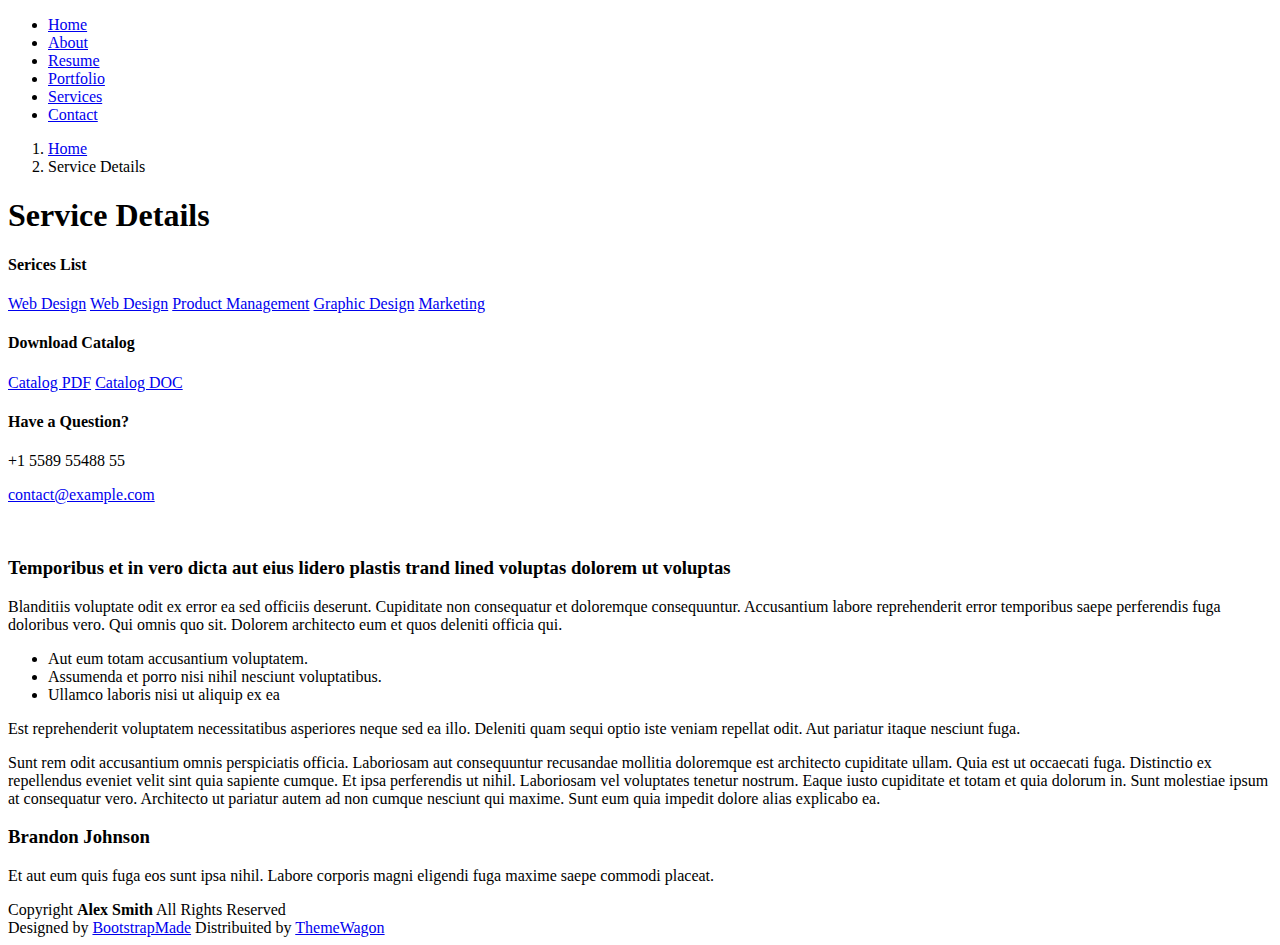
==== service-details.html @ 4b124d33 "Add files via upload" ====
<!DOCTYPE html>
<html lang="en">

<head>
  <meta charset="utf-8">
  <meta content="width=device-width, initial-scale=1.0" name="viewport">
  <title>Service Details - MyResume Bootstrap Template</title>
  <meta content="" name="description">
  <meta content="" name="keywords">

  <!-- Favicons -->
  <link href="assets/img/favicon.png" rel="icon">
  <link href="assets/img/apple-touch-icon.png" rel="apple-touch-icon">

  <!-- Fonts -->
  <link href="https://fonts.googleapis.com" rel="preconnect">
  <link href="https://fonts.gstatic.com" rel="preconnect" crossorigin>
  <link href="https://fonts.googleapis.com/css2?family=Roboto:ital,wght@0,100;0,300;0,400;0,500;0,700;0,900;1,100;1,300;1,400;1,500;1,700;1,900&family=Poppins:ital,wght@0,100;0,200;0,300;0,400;0,500;0,600;0,700;0,800;0,900;1,100;1,200;1,300;1,400;1,500;1,600;1,700;1,800;1,900&family=Raleway:ital,wght@0,100;0,200;0,300;0,400;0,500;0,600;0,700;0,800;0,900;1,100;1,200;1,300;1,400;1,500;1,600;1,700;1,800;1,900&display=swap" rel="stylesheet">

  <!-- Vendor CSS Files -->
  <link href="assets/vendor/bootstrap/css/bootstrap.min.css" rel="stylesheet">
  <link href="assets/vendor/bootstrap-icons/bootstrap-icons.css" rel="stylesheet">
  <link href="assets/vendor/aos/aos.css" rel="stylesheet">
  <link href="assets/vendor/glightbox/css/glightbox.min.css" rel="stylesheet">
  <link href="assets/vendor/swiper/swiper-bundle.min.css" rel="stylesheet">

  <!-- Main CSS File -->
  <link href="assets/css/main.css" rel="stylesheet">

  <!-- =======================================================
  * Template Name: MyResume
  * Template URL: https://bootstrapmade.com/free-html-bootstrap-template-my-resume/
  * Updated: Jun 29 2024 with Bootstrap v5.3.3
  * Author: BootstrapMade.com
  * License: https://bootstrapmade.com/license/
  ======================================================== -->
</head>

<body class="service-details-page">

  <header id="header" class="header d-flex flex-column justify-content-center">

    <i class="header-toggle d-xl-none bi bi-list"></i>

    <nav id="navmenu" class="navmenu">
      <ul>
        <li><a href="#hero"><i class="bi bi-house navicon"></i><span>Home</span></a></li>
        <li><a href="#about"><i class="bi bi-person navicon"></i><span>About</span></a></li>
        <li><a href="#resume"><i class="bi bi-file-earmark-text navicon"></i><span>Resume</span></a></li>
        <li><a href="#portfolio"><i class="bi bi-images navicon"></i><span>Portfolio</span></a></li>
        <li><a href="#services"><i class="bi bi-hdd-stack navicon"></i><span>Services</span></a></li>
        <li><a href="#contact"><i class="bi bi-envelope navicon"></i><span>Contact</span></a></li>
      </ul>
    </nav>

  </header>

  <main class="main">

    <!-- Page Title -->
    <div class="page-title" data-aos="fade">
      <div class="container">
        <nav class="breadcrumbs">
          <ol>
            <li><a href="index.html">Home</a></li>
            <li class="current">Service Details</li>
          </ol>
        </nav>
        <h1>Service Details</h1>
      </div>
    </div><!-- End Page Title -->

    <!-- Service Details Section -->
    <section id="service-details" class="service-details section">

      <div class="container">

        <div class="row gy-5">

          <div class="col-lg-4" data-aos="fade-up" data-aos-delay="100">

            <div class="service-box">
              <h4>Serices List</h4>
              <div class="services-list">
                <a href="#" class="active"><i class="bi bi-arrow-right-circle"></i><span>Web Design</span></a>
                <a href="#"><i class="bi bi-arrow-right-circle"></i><span>Web Design</span></a>
                <a href="#"><i class="bi bi-arrow-right-circle"></i><span>Product Management</span></a>
                <a href="#"><i class="bi bi-arrow-right-circle"></i><span>Graphic Design</span></a>
                <a href="#"><i class="bi bi-arrow-right-circle"></i><span>Marketing</span></a>
              </div>
            </div><!-- End Services List -->

            <div class="service-box">
              <h4>Download Catalog</h4>
              <div class="download-catalog">
                <a href="#"><i class="bi bi-filetype-pdf"></i><span>Catalog PDF</span></a>
                <a href="#"><i class="bi bi-file-earmark-word"></i><span>Catalog DOC</span></a>
              </div>
            </div><!-- End Services List -->

            <div class="help-box d-flex flex-column justify-content-center align-items-center">
              <i class="bi bi-headset help-icon"></i>
              <h4>Have a Question?</h4>
              <p class="d-flex align-items-center mt-2 mb-0"><i class="bi bi-telephone me-2"></i> <span>+1 5589 55488 55</span></p>
              <p class="d-flex align-items-center mt-1 mb-0"><i class="bi bi-envelope me-2"></i> <a href="mailto:contact@example.com">contact@example.com</a></p>
            </div>

          </div>

          <div class="col-lg-8 ps-lg-5" data-aos="fade-up" data-aos-delay="200">
            <img src="assets/img/services.jpg" alt="" class="img-fluid services-img">
            <h3>Temporibus et in vero dicta aut eius lidero plastis trand lined voluptas dolorem ut voluptas</h3>
            <p>
              Blanditiis voluptate odit ex error ea sed officiis deserunt. Cupiditate non consequatur et doloremque consequuntur. Accusantium labore reprehenderit error temporibus saepe perferendis fuga doloribus vero. Qui omnis quo sit. Dolorem architecto eum et quos deleniti officia qui.
            </p>
            <ul>
              <li><i class="bi bi-check-circle"></i> <span>Aut eum totam accusantium voluptatem.</span></li>
              <li><i class="bi bi-check-circle"></i> <span>Assumenda et porro nisi nihil nesciunt voluptatibus.</span></li>
              <li><i class="bi bi-check-circle"></i> <span>Ullamco laboris nisi ut aliquip ex ea</span></li>
            </ul>
            <p>
              Est reprehenderit voluptatem necessitatibus asperiores neque sed ea illo. Deleniti quam sequi optio iste veniam repellat odit. Aut pariatur itaque nesciunt fuga.
            </p>
            <p>
              Sunt rem odit accusantium omnis perspiciatis officia. Laboriosam aut consequuntur recusandae mollitia doloremque est architecto cupiditate ullam. Quia est ut occaecati fuga. Distinctio ex repellendus eveniet velit sint quia sapiente cumque. Et ipsa perferendis ut nihil. Laboriosam vel voluptates tenetur nostrum. Eaque iusto cupiditate et totam et quia dolorum in. Sunt molestiae ipsum at consequatur vero. Architecto ut pariatur autem ad non cumque nesciunt qui maxime. Sunt eum quia impedit dolore alias explicabo ea.
            </p>
          </div>

        </div>

      </div>

    </section><!-- /Service Details Section -->

  </main>

  <footer id="footer" class="footer position-relative light-background">
    <div class="container">
      <h3 class="sitename">Brandon Johnson</h3>
      <p>Et aut eum quis fuga eos sunt ipsa nihil. Labore corporis magni eligendi fuga maxime saepe commodi placeat.</p>
      <div class="social-links d-flex justify-content-center">
        <a href=""><i class="bi bi-twitter-x"></i></a>
        <a href=""><i class="bi bi-facebook"></i></a>
        <a href=""><i class="bi bi-instagram"></i></a>
        <a href=""><i class="bi bi-skype"></i></a>
        <a href=""><i class="bi bi-linkedin"></i></a>
      </div>
      <div class="container">
        <div class="copyright">
          <span>Copyright</span> <strong class="px-1 sitename">Alex Smith</strong> <span>All Rights Reserved</span>
        </div>
        <div class="credits">
          <!-- All the links in the footer should remain intact. -->
          <!-- You can delete the links only if you've purchased the pro version. -->
          <!-- Licensing information: https://bootstrapmade.com/license/ -->
          <!-- Purchase the pro version with working PHP/AJAX contact form: [buy-url] -->
          Designed by <a href="https://bootstrapmade.com/">BootstrapMade</a> Distribuited by <a href="https://themewagon.com">ThemeWagon</a>
        </div>
      </div>
    </div>
  </footer>

  <!-- Scroll Top -->
  <a href="#" id="scroll-top" class="scroll-top d-flex align-items-center justify-content-center"><i class="bi bi-arrow-up-short"></i></a>

  <!-- Preloader -->
  <div id="preloader"></div>

  <!-- Vendor JS Files -->
  <script src="assets/vendor/bootstrap/js/bootstrap.bundle.min.js"></script>
  <script src="assets/vendor/php-email-form/validate.js"></script>
  <script src="assets/vendor/aos/aos.js"></script>
  <script src="assets/vendor/typed.js/typed.umd.js"></script>
  <script src="assets/vendor/purecounter/purecounter_vanilla.js"></script>
  <script src="assets/vendor/waypoints/noframework.waypoints.js"></script>
  <script src="assets/vendor/glightbox/js/glightbox.min.js"></script>
  <script src="assets/vendor/imagesloaded/imagesloaded.pkgd.min.js"></script>
  <script src="assets/vendor/isotope-layout/isotope.pkgd.min.js"></script>
  <script src="assets/vendor/swiper/swiper-bundle.min.js"></script>

  <!-- Main JS File -->
  <script src="assets/js/main.js"></script>

</body>

</html>
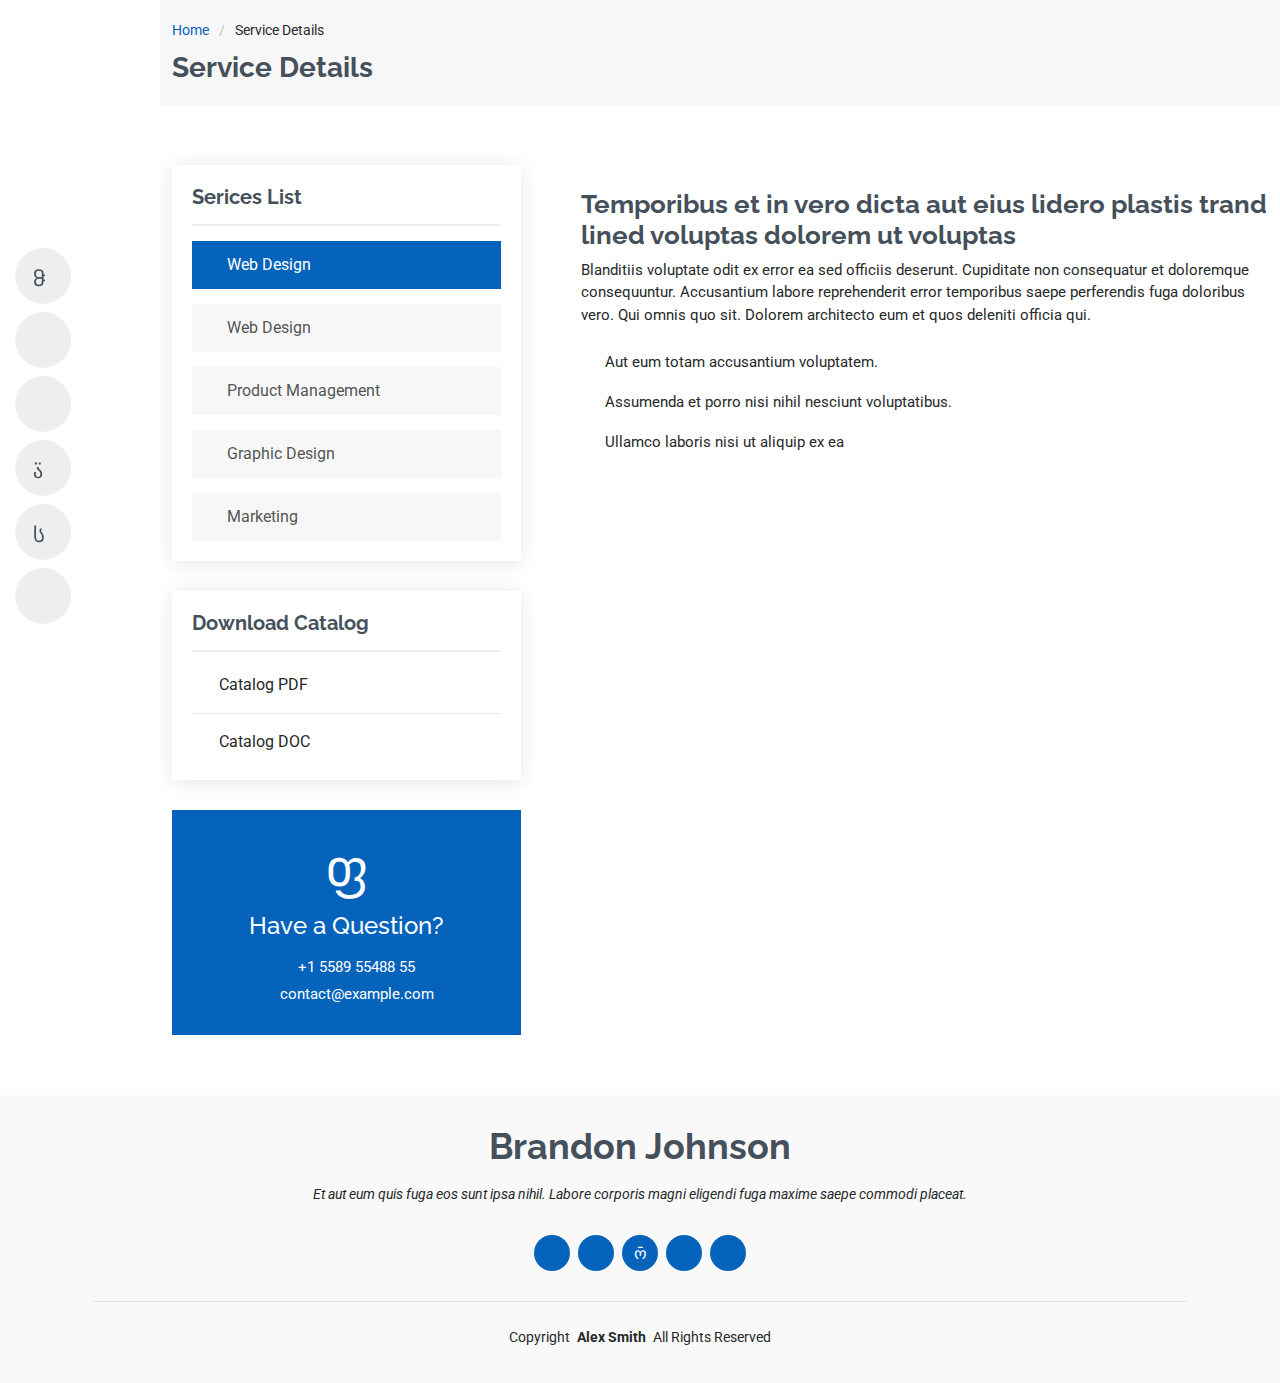
==== commit 19ada8ca: "Update service-details.html" ====
--- a/service-details.html
+++ b/service-details.html
@@ -9,8 +9,8 @@
   <meta content="" name="keywords">
 
   <!-- Favicons -->
-  <link href="assets/img/favicon.png" rel="icon">
-  <link href="assets/img/apple-touch-icon.png" rel="apple-touch-icon">
+  <link href="favicon.png" rel="icon">
+  <link href="apple-touch-icon.png" rel="apple-touch-icon">
 
   <!-- Fonts -->
   <link href="https://fonts.googleapis.com" rel="preconnect">
@@ -18,14 +18,14 @@
   <link href="https://fonts.googleapis.com/css2?family=Roboto:ital,wght@0,100;0,300;0,400;0,500;0,700;0,900;1,100;1,300;1,400;1,500;1,700;1,900&family=Poppins:ital,wght@0,100;0,200;0,300;0,400;0,500;0,600;0,700;0,800;0,900;1,100;1,200;1,300;1,400;1,500;1,600;1,700;1,800;1,900&family=Raleway:ital,wght@0,100;0,200;0,300;0,400;0,500;0,600;0,700;0,800;0,900;1,100;1,200;1,300;1,400;1,500;1,600;1,700;1,800;1,900&display=swap" rel="stylesheet">
 
   <!-- Vendor CSS Files -->
-  <link href="assets/vendor/bootstrap/css/bootstrap.min.css" rel="stylesheet">
-  <link href="assets/vendor/bootstrap-icons/bootstrap-icons.css" rel="stylesheet">
-  <link href="assets/vendor/aos/aos.css" rel="stylesheet">
-  <link href="assets/vendor/glightbox/css/glightbox.min.css" rel="stylesheet">
-  <link href="assets/vendor/swiper/swiper-bundle.min.css" rel="stylesheet">
+  <link href="bootstrap.min.css" rel="stylesheet">
+  <link href="bootstrap-icons.css" rel="stylesheet">
+  <link href="aos.css" rel="stylesheet">
+  <link href="glightbox.min.css" rel="stylesheet">
+  <link href="swiper-bundle.min.css" rel="stylesheet">
 
   <!-- Main CSS File -->
-  <link href="assets/css/main.css" rel="stylesheet">
+  <link href="main.css" rel="stylesheet">
 
   <!-- =======================================================
   * Template Name: MyResume
@@ -118,12 +118,7 @@
               <li><i class="bi bi-check-circle"></i> <span>Assumenda et porro nisi nihil nesciunt voluptatibus.</span></li>
               <li><i class="bi bi-check-circle"></i> <span>Ullamco laboris nisi ut aliquip ex ea</span></li>
             </ul>
-            <p>
-              Est reprehenderit voluptatem necessitatibus asperiores neque sed ea illo. Deleniti quam sequi optio iste veniam repellat odit. Aut pariatur itaque nesciunt fuga.
-            </p>
-            <p>
-              Sunt rem odit accusantium omnis perspiciatis officia. Laboriosam aut consequuntur recusandae mollitia doloremque est architecto cupiditate ullam. Quia est ut occaecati fuga. Distinctio ex repellendus eveniet velit sint quia sapiente cumque. Et ipsa perferendis ut nihil. Laboriosam vel voluptates tenetur nostrum. Eaque iusto cupiditate et totam et quia dolorum in. Sunt molestiae ipsum at consequatur vero. Architecto ut pariatur autem ad non cumque nesciunt qui maxime. Sunt eum quia impedit dolore alias explicabo ea.
-            </p>
+            
           </div>
 
         </div>
@@ -154,7 +149,6 @@
           <!-- You can delete the links only if you've purchased the pro version. -->
           <!-- Licensing information: https://bootstrapmade.com/license/ -->
           <!-- Purchase the pro version with working PHP/AJAX contact form: [buy-url] -->
-          Designed by <a href="https://bootstrapmade.com/">BootstrapMade</a> Distribuited by <a href="https://themewagon.com">ThemeWagon</a>
         </div>
       </div>
     </div>
@@ -167,20 +161,20 @@
   <div id="preloader"></div>
 
   <!-- Vendor JS Files -->
-  <script src="assets/vendor/bootstrap/js/bootstrap.bundle.min.js"></script>
-  <script src="assets/vendor/php-email-form/validate.js"></script>
-  <script src="assets/vendor/aos/aos.js"></script>
-  <script src="assets/vendor/typed.js/typed.umd.js"></script>
-  <script src="assets/vendor/purecounter/purecounter_vanilla.js"></script>
-  <script src="assets/vendor/waypoints/noframework.waypoints.js"></script>
-  <script src="assets/vendor/glightbox/js/glightbox.min.js"></script>
-  <script src="assets/vendor/imagesloaded/imagesloaded.pkgd.min.js"></script>
-  <script src="assets/vendor/isotope-layout/isotope.pkgd.min.js"></script>
-  <script src="assets/vendor/swiper/swiper-bundle.min.js"></script>
+  <script src="bootstrap.bundle.min.js"></script>
+  <script src="validate.js"></script>
+  <script src="aos.js"></script>
+  <script src="typed.umd.js"></script>
+  <script src="purecounter_vanilla.js"></script>
+  <script src="noframework.waypoints.js"></script>
+  <script src="glightbox.min.js"></script>
+  <script src="imagesloaded.pkgd.min.js"></script>
+  <script src="isotope.pkgd.min.js"></script>
+  <script src="swiper-bundle.min.js"></script>
 
   <!-- Main JS File -->
-  <script src="assets/js/main.js"></script>
+  <script src="main.js"></script>
 
 </body>
 
-</html>+</html>
